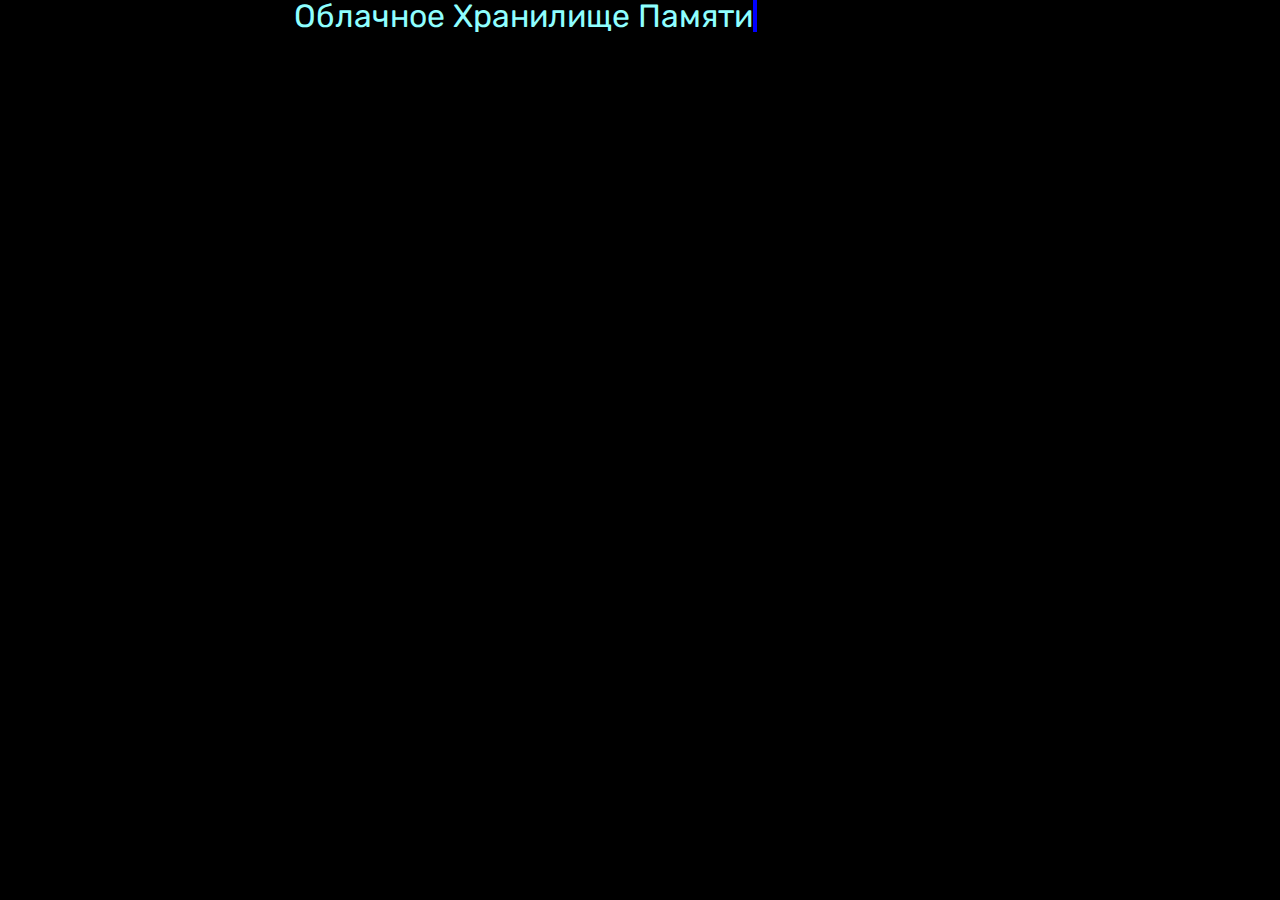
==== index.html @ bfc8c6d2 "подключила шрифт, typewriter" ====
<!DOCTYPE html>
<html lang="ru" dir="ltr">
  <head>
    <meta charset="utf-8">
    <title>плакат</title>
    <link rel="stylesheet" href="styles/style.css">
  </head>
  <body>
    <div class="typewriter">
      <h1>Облачное Хранилище Памяти</h1>
    </div>
    <div class="cloud">
<p>Облачное Хранилище памяти</p>
    </div>
  </body>
</html>
---- styles/style.css ----
@import url('https://fonts.googleapis.com/css?family=Rubik');
@import "reset.css";
@import "layout.css";
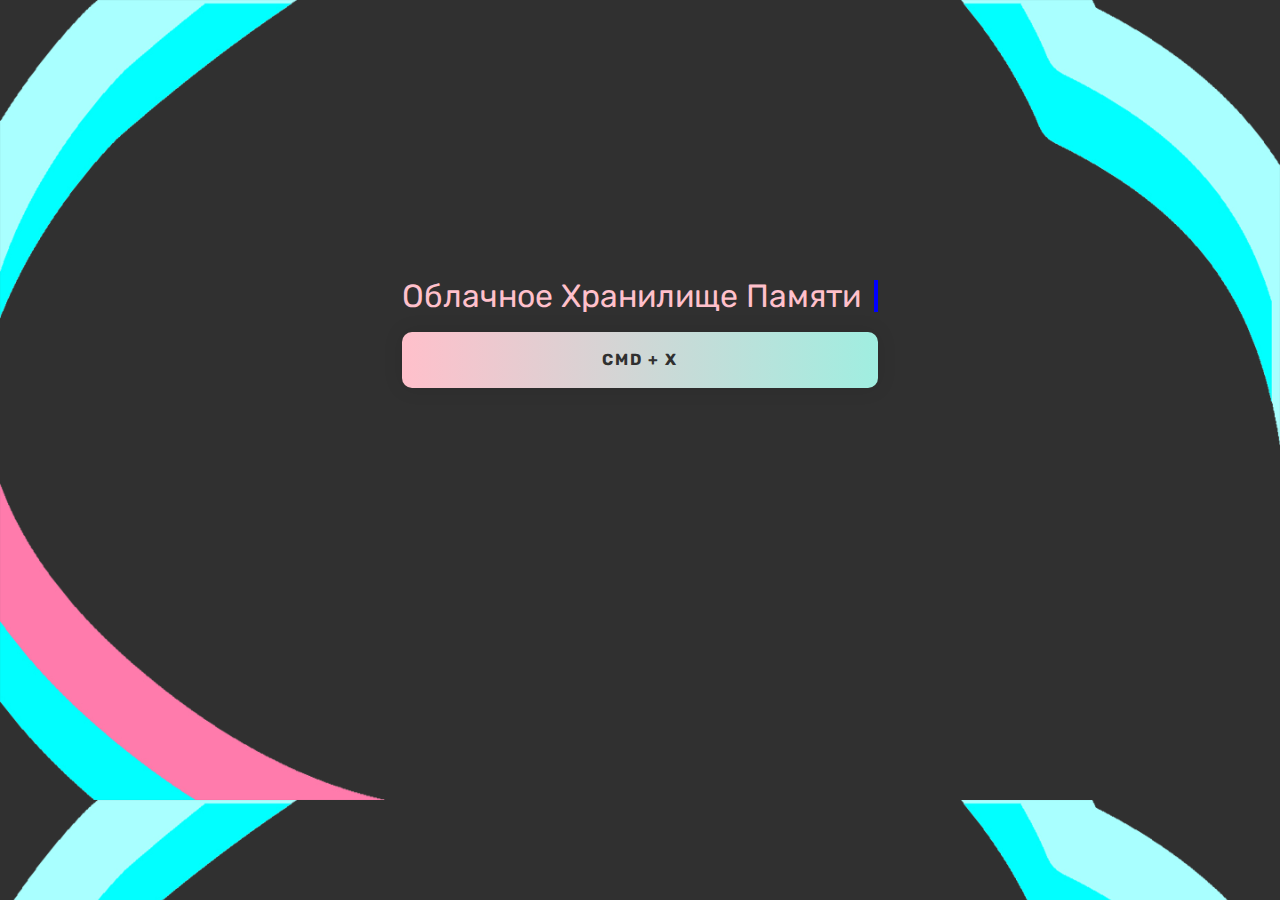
==== commit 61d1cbc4: "добавила фон, кнопку, относительные ссылки" ====
--- a/index.html
+++ b/index.html
@@ -1,16 +1,14 @@
-<!DOCTYPE html>
-<html lang="ru" dir="ltr">
-  <head>
-    <meta charset="utf-8">
-    <title>плакат</title>
-    <link rel="stylesheet" href="styles/style.css">
-  </head>
-  <body>
-    <div class="typewriter">
-      <h1>Облачное Хранилище Памяти</h1>
-    </div>
-    <div class="cloud">
-<p>Облачное Хранилище памяти</p>
-    </div>
-  </body>
-</html>
+ <!DOCTYPE html>
+<html lang="ru" dir="ltr">
+  <head>
+    <meta charset="utf-8">
+    <title>плакат</title>
+    <link rel="stylesheet" href="styles/style.css">
+  </head>
+  <body>
+    <div class="typewriter">
+      <h1>Облачное Хранилище Памяти</h1>
+      <a href="cloud.html">Cmd + X</a>
+    </div>
+  </body>
+</html>                                                                                                                                                                                                                                                                                                                                                                                                                                                                                                                                                                                                                                                                                                    
--- a/styles/style.css
+++ b/styles/style.css
@@ -1,3 +1,4 @@
 @import url('https://fonts.googleapis.com/css?family=Rubik');
 @import "reset.css";
 @import "layout.css";
+@import "layoutc.css";
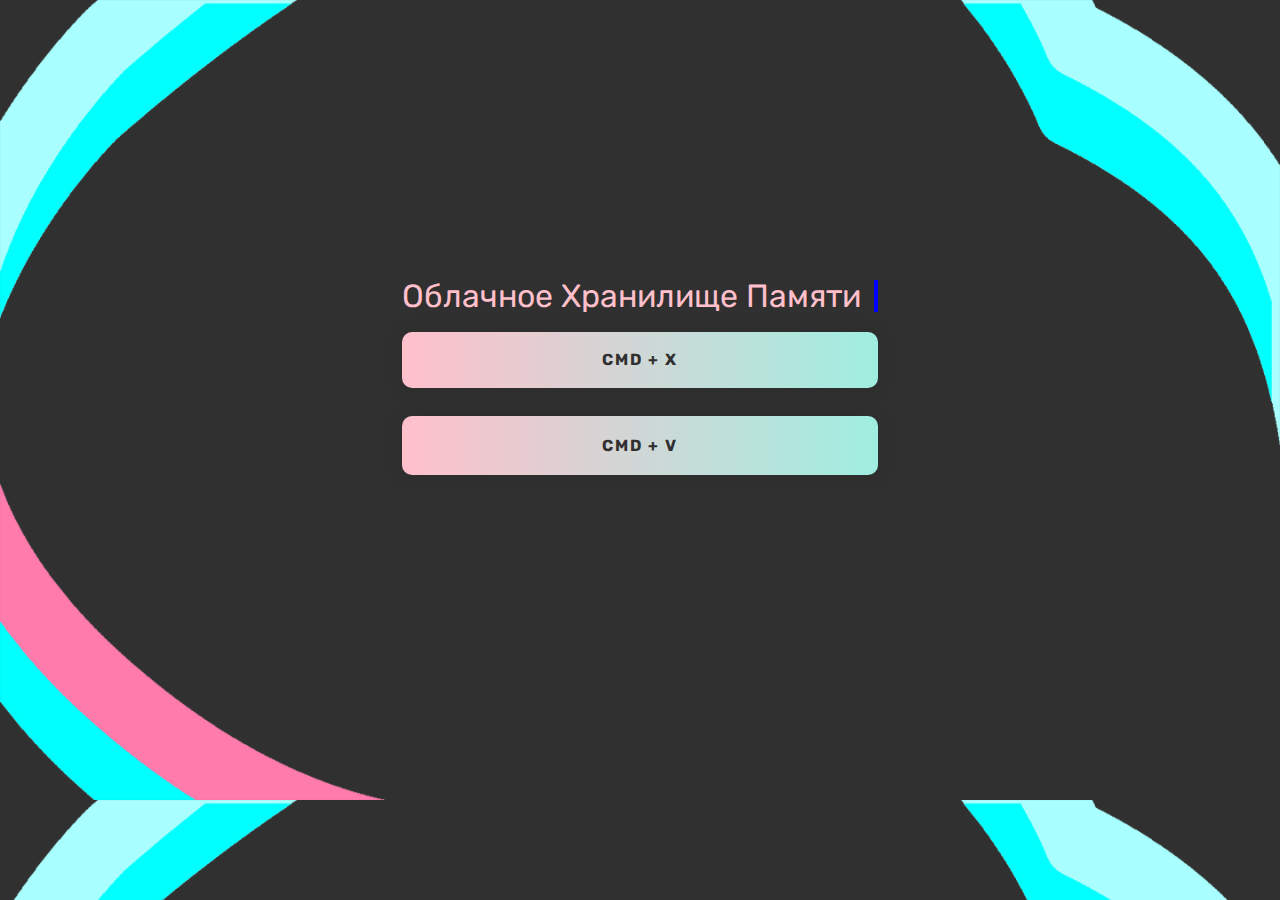
==== commit bda655dc: "настроила время появления 1 кнопки, поместила вторую кнопку в index.html, думаю, как настроить ее" ====
--- a/index.html
+++ b/index.html
@@ -8,7 +8,10 @@
   <body>
     <div class="typewriter">
       <h1>Облачное Хранилище Памяти</h1>
-      <a href="cloud.html">Cmd + X</a>
+      <p>Cmd + X</p>
+      <div class="bottom">
+        <a href="floating.html">Cmd + V</a>
+      </div>
     </div>
   </body>
 </html>                                                                                                                                                                                                                                                                                                                                                                                                                                                                                                                                                                                                                                                                                                    
--- a/styles/style.css
+++ b/styles/style.css
@@ -1,4 +1,3 @@
 @import url('https://fonts.googleapis.com/css?family=Rubik');
 @import "reset.css";
 @import "layout.css";
-@import "layoutc.css";
